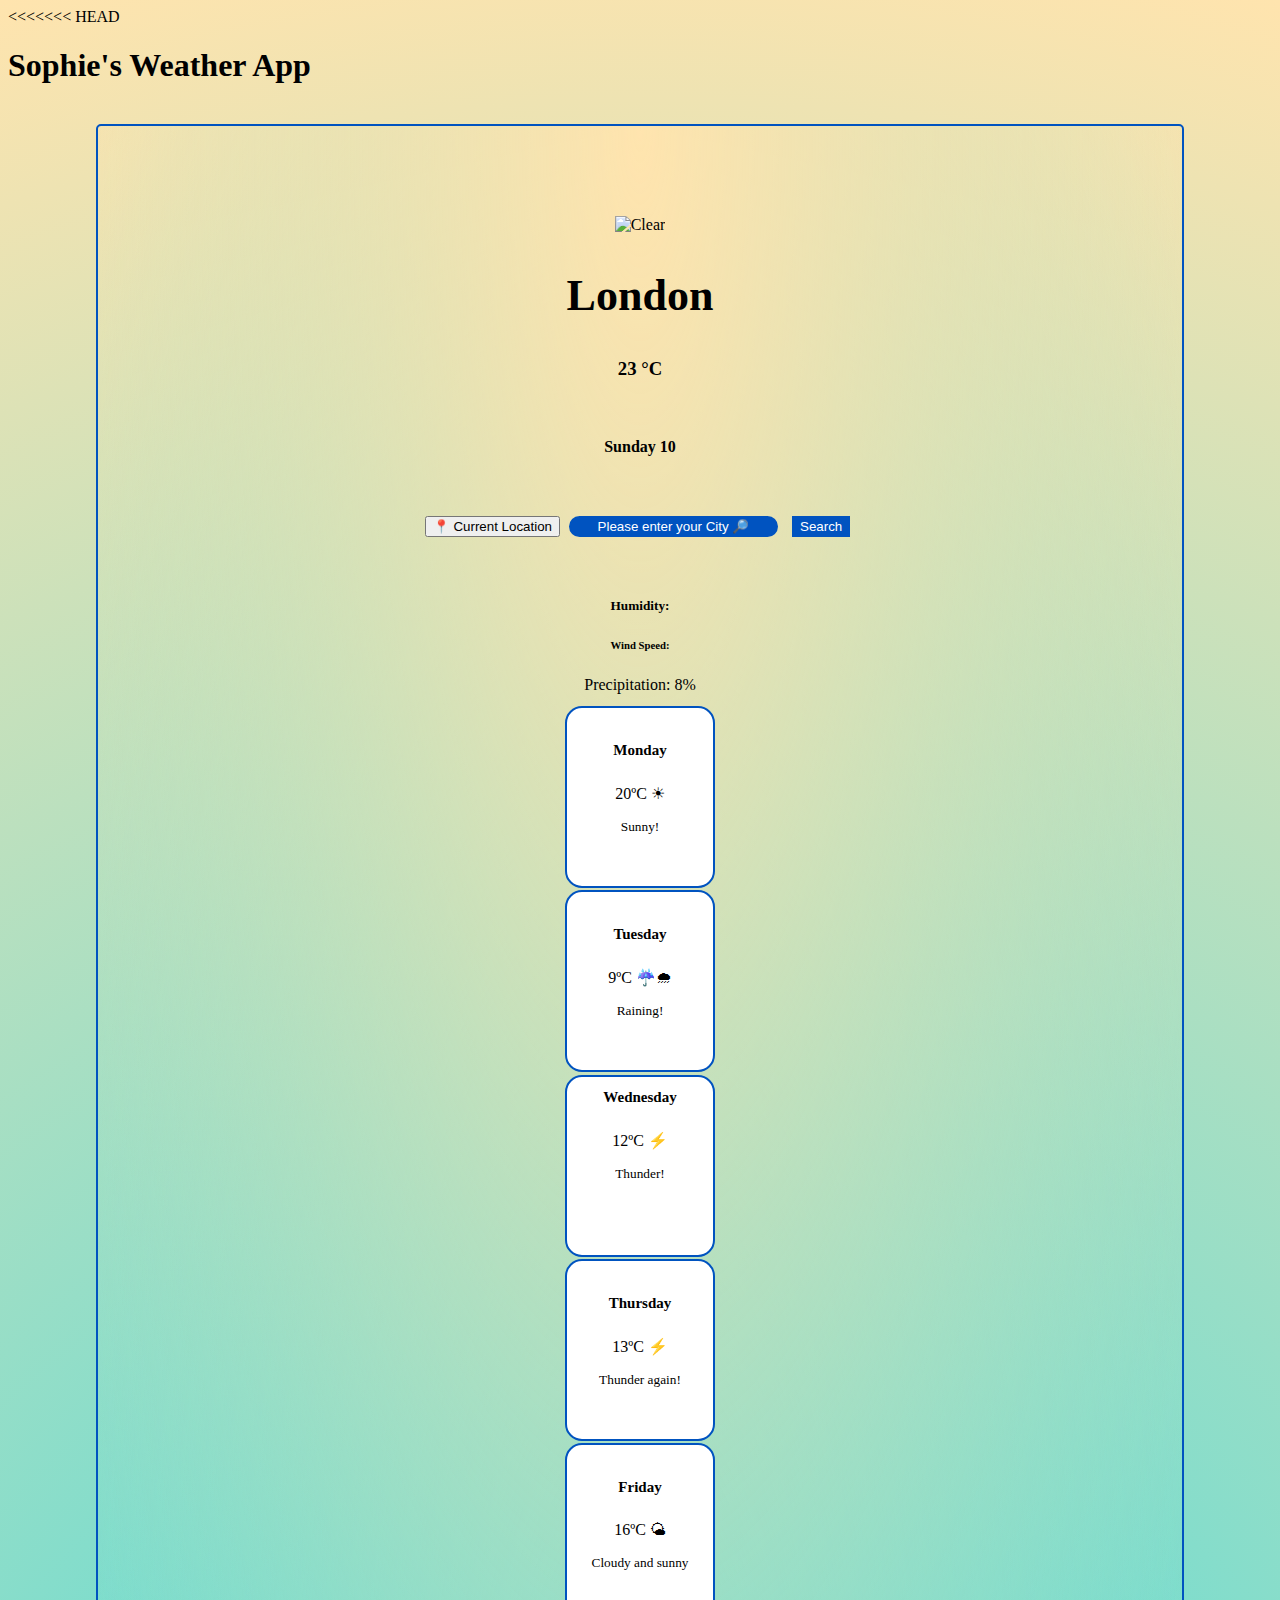
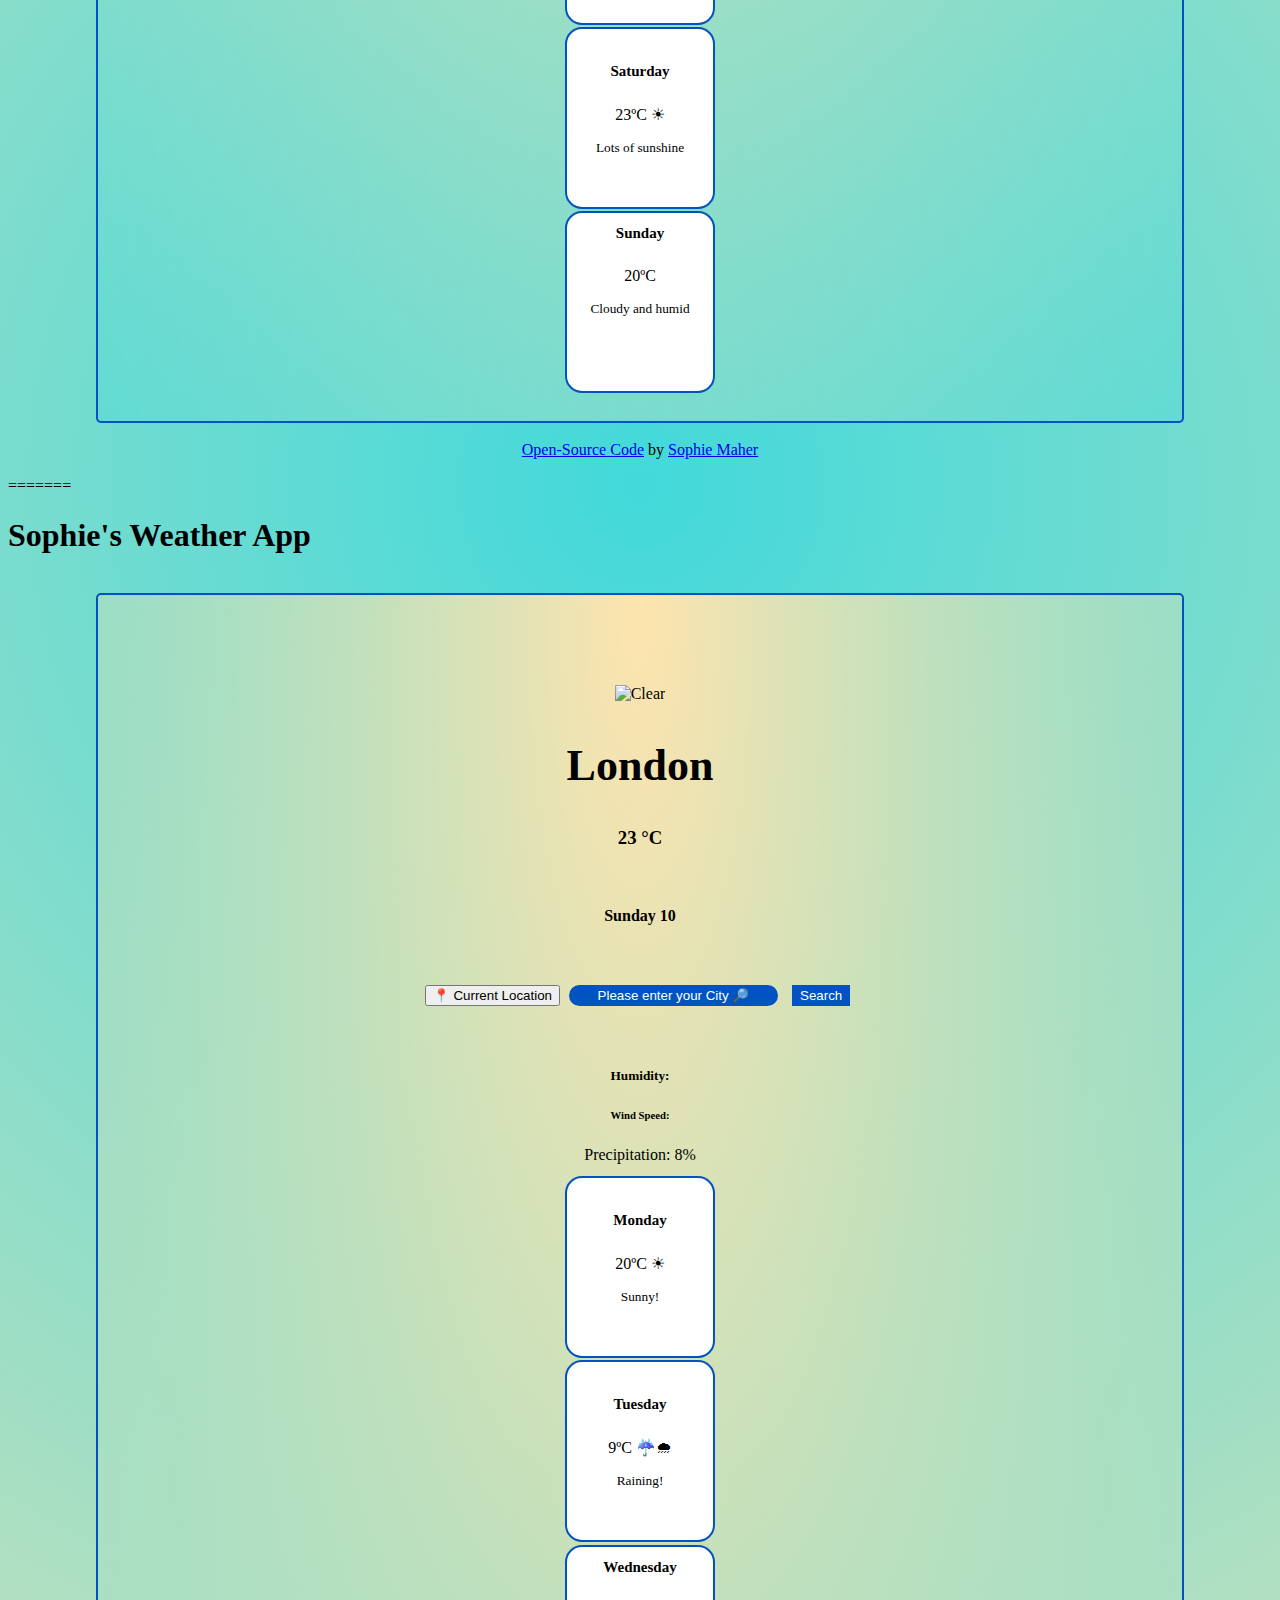
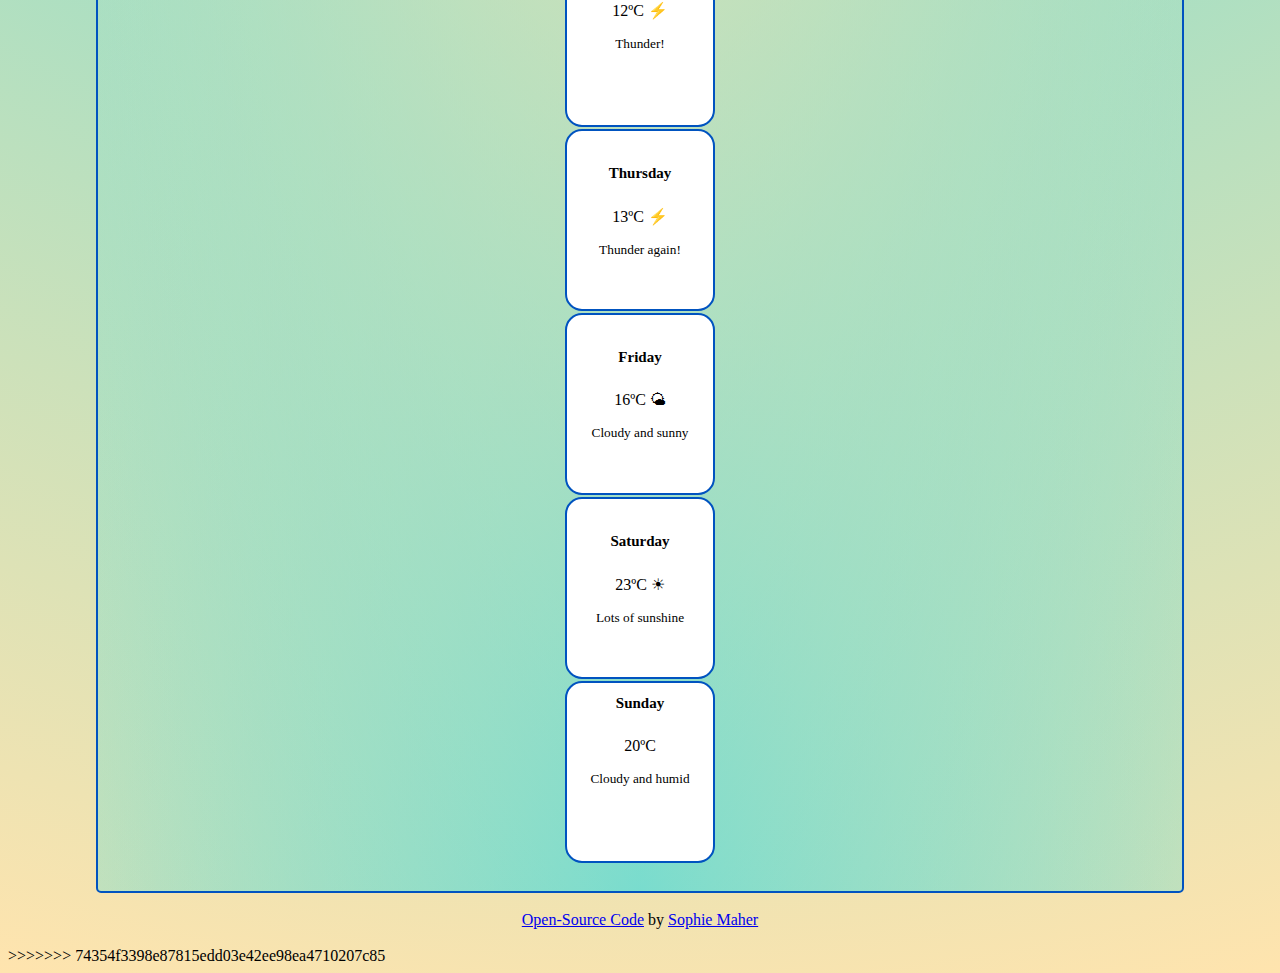
==== index test.html @ fde7e336 "Add files via upload" ====
<<<<<<< HEAD
<!DOCTYPE html>
<html lang="en">

<head>
    <meta charset="UTF-8" />
    <meta name="viewport" content="width=device-width, initial-scale=1.0" />
    <title>Sophie's Weather App </title>
    <link rel="stylesheet" href="https://stackpath.bootstrapcdn.com/bootstrap/4.5.0/css/bootstrap.min.css"
        integrity="sha384-9aIt2nRpC12Uk9gS9baDl411NQApFmC26EwAOH8WgZl5MYYxFfc+NcPb1dKGj7Sk" crossorigin="anonymous" />
    <script src="https://kit.fontawesome.com/809b49a972.js" crossorigin="anonymous"></script>
</head>

<body>
    <div class="Container">
        <div class="Col-1 App Header">
            <h1>Sophie's Weather App</h1>
        </div>
    </div>
    <br />

    <div class="card" style="width: 68rem;">
        <div class="card-body-1">
        <div class ="icon-style"> 
            <img src="" alt="Clear" id="icon"/>
            <h2 class="city">London</h2>
            <div class="clearfix weather-temperature"></div>
            <h3><span id="temperaturee"> 23 </span>°C </h3>
            <br />
            <h4>Sunday 10</h4>
            <br />

            </p>
            <form class="enter-city-1" id="search-form">
                <button type="button" id="location" class="location" size="19">📍 Current Location</button>
                <input type="text" id="enter-city" placeholder="Please enter your City 🔎" size="23" />
                <input type="submit" id="city-button" value="Search" />
            </form>
            <br />
            <h5>Humidity:<span id="humid"></span> </h5>
            <h6>Wind Speed: <span id="wind"></span> </h6>
            <h7>Precipitation: 8%</h7>
            <br>
            <br />
            <br />
            <br />
            <br />
            <br />
            <div class="card-deck">
                <div class="card">
                    <div class="card-body" style="height: 10rem;" ;>
                        <h5 class="card-title">
                            Monday
                        </h5>
                        <p class="card-text">20ºC ☀</p>
                        <p class="card-text"><small class="text-muted">Sunny!</small></p>
                    </div>
                </div>
                <div class="card">
                    <div class="card-body" style="height: 10rem;" ;>
                        <h5 class="card-title">Tuesday</h5>
                        <p class="card-text">9ºC ☔🌧</p>
                        <p class="card-text">
                            <small class="text-muted">Raining!</small>
                        </p>
                    </div>
                </div>
                <div class="card">
                    <div class="card-body text-center" style="height: 10rem;" ;>
                        <h5 class="card-title text-center">Wednesday</h5>
                        <p class="card-text">12ºC ⚡</p>
                        <p class="card-text">
                            <small class="text-muted">Thunder!</small>
                        </p>
                    </div>
                </div>
                <div class="card">
                    <div class="card-body" style="height: 10rem;" ;>
                        <h5 class="card-title">Thursday</h5>
                        <p class="card-text">13ºC ⚡</p>
                        <p class="card-text">
                            <small class="text-muted">Thunder again!</small>
                        </p>
                    </div>
                </div>
                <div class="card">
                    <div class="card-body" style="height: 10rem;" ;>
                        <h5 class="card-title">Friday</h5>
                        <p class="card-text">16ºC 🌤</p>
                        <p class="card-text">
                            <small class="text-muted">Cloudy and sunny</small>
                        </p>
                    </div>
                </div>
                <div class="card">
                    <div class="card-body" style="height: 10rem;" ;>
                        <h5 class="card-title">Saturday</h5>
                        <p class="card-text">23ºC ☀</p>
                        <p class="card-text">
                            <small class="text-muted">Lots of sunshine</small>
                        </p>
                    </div>
                </div>
                <div class="card">
                    <div class="card-body" style="height: 10rem;" ;>
                        <h5 class="card-title text-center">Sunday</h5>
                        <p class="card-text text-center">
                            20ºC <i class="fas fa-cloud icon"></i>
                        </p>
                        <p class="card-text">
                            <small class="text-muted">Cloudy and humid</small>
                        </p>
                        </div>
                    </div>
                    <br />
                </div>
            </div>
        </div>
    </div>
    <br>
    <footer><a href="https://github.com/smsmsm1/My-Weather-App-Development">Open-Source Code</a> by <a
            href="https://www.linkedin.com/in/sophie-maher/">Sophie Maher</a> </footer>
            <br>
    <link rel="stylesheet" href="./styles test.css" />
    <script src="./index test.js"></script>
    <script src="https://unpkg.com/axios/dist/axios.min.js"></script>
</body>

=======
<!DOCTYPE html>
<html lang="en">

<head>
    <meta charset="UTF-8" />
    <meta name="viewport" content="width=device-width, initial-scale=1.0" />
    <title>Sophie's Weather App </title>
    <link rel="stylesheet" href="https://stackpath.bootstrapcdn.com/bootstrap/4.5.0/css/bootstrap.min.css"
        integrity="sha384-9aIt2nRpC12Uk9gS9baDl411NQApFmC26EwAOH8WgZl5MYYxFfc+NcPb1dKGj7Sk" crossorigin="anonymous" />
    <script src="https://kit.fontawesome.com/809b49a972.js" crossorigin="anonymous"></script>
</head>

<body>
    <div class="Container">
        <div class="Col-1 App Header">
            <h1>Sophie's Weather App</h1>
        </div>
    </div>
    <br />

    <div class="card" style="width: 68rem;">
        <div class="card-body-1">
        <div class ="icon-style"> 
            <img src="" alt="Clear" id="icon"/>
            <h2 class="city">London</h2>
            <div class="clearfix weather-temperature"></div>
            <h3><span id="temperaturee"> 23 </span>°C </h3>
            <br />
            <h4>Sunday 10</h4>
            <br />

            </p>
            <form class="enter-city-1" id="search-form">
                <button type="button" id="location" class="location" size="19">📍 Current Location</button>
                <input type="text" id="enter-city" placeholder="Please enter your City 🔎" size="23" />
                <input type="submit" id="city-button" value="Search" />
            </form>
            <br />
            <h5>Humidity:<span id="humid"></span> </h5>
            <h6>Wind Speed: <span id="wind"></span> </h6>
            <h7>Precipitation: 8%</h7>
            <br>
            <br />
            <br />
            <br />
            <br />
            <br />
            <div class="card-deck">
                <div class="card">
                    <div class="card-body" style="height: 10rem;" ;>
                        <h5 class="card-title">
                            Monday
                        </h5>
                        <p class="card-text">20ºC ☀</p>
                        <p class="card-text"><small class="text-muted">Sunny!</small></p>
                    </div>
                </div>
                <div class="card">
                    <div class="card-body" style="height: 10rem;" ;>
                        <h5 class="card-title">Tuesday</h5>
                        <p class="card-text">9ºC ☔🌧</p>
                        <p class="card-text">
                            <small class="text-muted">Raining!</small>
                        </p>
                    </div>
                </div>
                <div class="card">
                    <div class="card-body text-center" style="height: 10rem;" ;>
                        <h5 class="card-title text-center">Wednesday</h5>
                        <p class="card-text">12ºC ⚡</p>
                        <p class="card-text">
                            <small class="text-muted">Thunder!</small>
                        </p>
                    </div>
                </div>
                <div class="card">
                    <div class="card-body" style="height: 10rem;" ;>
                        <h5 class="card-title">Thursday</h5>
                        <p class="card-text">13ºC ⚡</p>
                        <p class="card-text">
                            <small class="text-muted">Thunder again!</small>
                        </p>
                    </div>
                </div>
                <div class="card">
                    <div class="card-body" style="height: 10rem;" ;>
                        <h5 class="card-title">Friday</h5>
                        <p class="card-text">16ºC 🌤</p>
                        <p class="card-text">
                            <small class="text-muted">Cloudy and sunny</small>
                        </p>
                    </div>
                </div>
                <div class="card">
                    <div class="card-body" style="height: 10rem;" ;>
                        <h5 class="card-title">Saturday</h5>
                        <p class="card-text">23ºC ☀</p>
                        <p class="card-text">
                            <small class="text-muted">Lots of sunshine</small>
                        </p>
                    </div>
                </div>
                <div class="card">
                    <div class="card-body" style="height: 10rem;" ;>
                        <h5 class="card-title text-center">Sunday</h5>
                        <p class="card-text text-center">
                            20ºC <i class="fas fa-cloud icon"></i>
                        </p>
                        <p class="card-text">
                            <small class="text-muted">Cloudy and humid</small>
                        </p>
                        </div>
                    </div>
                    <br />
                </div>
            </div>
        </div>
    </div>
    <br>
    <footer><a href="https://github.com/smsmsm1/My-Weather-App-Development">Open-Source Code</a> by <a
            href="https://www.linkedin.com/in/sophie-maher/">Sophie Maher</a> </footer>
            <br>
    <link rel="stylesheet" href="./styles test.css" />
    <script src="./index test.js"></script>
    <script src="https://unpkg.com/axios/dist/axios.min.js"></script>
</body>

>>>>>>> 74354f3398e87815edd03e42ee98ea4710207c85
</html>
---- styles test.css ----
<<<<<<< HEAD
.Col-1 {
  background: #0053c0;
  text-align: center;
  border-radius: 30px;
  max-width: 600px;
  display: block;
  margin: auto;
  margin-top: 25px;
  padding: 35px;
  color: white;
}
.city {
  font-size: 44px;
}

.icon-style img {
  float: center;
}

.weather-temperature img {
  margin-right: 5px;
  height: 64px;
  width: 64px;
}

footer {
  text-align: center;
}

.temp {
  font-size: 24px;
}

.temperature-amount {
  font-size: 34px;
}

input[type="text"] {
  background-color: #0053c0;
  border-radius: 30px;
  border: 2pt solid #0053c0;
  margin: 5px;
  text-align: center;
  color: white;
}

input[type="submit"] {
  background-color: #0053c0;
  border: 2pt solid #0053c0;
  margin: 5px;
  text-align: center;
  color: white;
}

::placeholder {
  color: white;
}

.card-body {
  text-align: center;
  border-radius: 20px;
  border: 2pt solid #0053c0;
  border-radius: 17px;
  margin: 0 auto;
  padding: 9px;
  background: white;
  margin-top: 2px;
  width: 8rem;
}

.card-deck {
  margin: -5rem;
}

body {
  background: radial-gradient(circle, rgb(66, 217, 219), rgb(255, 228, 174));
  font-family: Montserrat;
}

.text-center {
  margin-top: 3px;
}

.card-body-1 {
  text-align: center;
  border-radius: 20px;
  border: 2pt solid #0053c0;
  border-radius: 5px;
  padding: 90px;
  background: radial-gradient(ellipse at top, #ffe4ae, transparent),
    radial-gradient(ellipse at bottom, #42d9db, transparent);
}

.row-no-gutters {
  text-align: center;
  border-radius: 15px;
  border: 2pt solid #ababfd;
  border-radius: 4px;
}

.card {
  display: block;
  margin: 0 auto;
  border-style: none;
  background: none;
}

.h2 {
  text-align: center;
}

.col-md-8 {
  display: block;
  margin: 0 auto;
  text-align: center;
}

.card-title {
  font-size: 15px;
}

.icon {
  color: rgb(248, 221, 147);
}
=======
.Col-1 {
  background: #0053c0;
  text-align: center;
  border-radius: 30px;
  max-width: 600px;
  display: block;
  margin: auto;
  margin-top: 25px;
  padding: 35px;
  color: white;
}
.city {
  font-size: 44px;
}

.icon-style img {
  float: center;
}

.weather-temperature img {
  margin-right: 5px;
  height: 64px;
  width: 64px;
}

footer {
  text-align: center;
}

.temp {
  font-size: 24px;
}

.temperature-amount {
  font-size: 34px;
}

input[type="text"] {
  background-color: #0053c0;
  border-radius: 30px;
  border: 2pt solid #0053c0;
  margin: 5px;
  text-align: center;
  color: white;
}

input[type="submit"] {
  background-color: #0053c0;
  border: 2pt solid #0053c0;
  margin: 5px;
  text-align: center;
  color: white;
}

::placeholder {
  color: white;
}

.card-body {
  text-align: center;
  border-radius: 20px;
  border: 2pt solid #0053c0;
  border-radius: 17px;
  margin: 0 auto;
  padding: 9px;
  background: white;
  margin-top: 2px;
  width: 8rem;
}

.card-deck {
  margin: -5rem;
}

body {
  background: radial-gradient(circle, rgb(66, 217, 219), rgb(255, 228, 174));
  font-family: Montserrat;
}

.text-center {
  margin-top: 3px;
}

.card-body-1 {
  text-align: center;
  border-radius: 20px;
  border: 2pt solid #0053c0;
  border-radius: 5px;
  padding: 90px;
  background: radial-gradient(ellipse at top, #ffe4ae, transparent),
    radial-gradient(ellipse at bottom, #42d9db, transparent);
}

.row-no-gutters {
  text-align: center;
  border-radius: 15px;
  border: 2pt solid #ababfd;
  border-radius: 4px;
}

.card {
  display: block;
  margin: 0 auto;
  border-style: none;
  background: none;
}

.h2 {
  text-align: center;
}

.col-md-8 {
  display: block;
  margin: 0 auto;
  text-align: center;
}

.card-title {
  font-size: 15px;
}

.icon {
  color: rgb(248, 221, 147);
}
>>>>>>> 74354f3398e87815edd03e42ee98ea4710207c85
---- styles test.css ----
<<<<<<< HEAD
.Col-1 {
  background: #0053c0;
  text-align: center;
  border-radius: 30px;
  max-width: 600px;
  display: block;
  margin: auto;
  margin-top: 25px;
  padding: 35px;
  color: white;
}
.city {
  font-size: 44px;
}

.icon-style img {
  float: center;
}

.weather-temperature img {
  margin-right: 5px;
  height: 64px;
  width: 64px;
}

footer {
  text-align: center;
}

.temp {
  font-size: 24px;
}

.temperature-amount {
  font-size: 34px;
}

input[type="text"] {
  background-color: #0053c0;
  border-radius: 30px;
  border: 2pt solid #0053c0;
  margin: 5px;
  text-align: center;
  color: white;
}

input[type="submit"] {
  background-color: #0053c0;
  border: 2pt solid #0053c0;
  margin: 5px;
  text-align: center;
  color: white;
}

::placeholder {
  color: white;
}

.card-body {
  text-align: center;
  border-radius: 20px;
  border: 2pt solid #0053c0;
  border-radius: 17px;
  margin: 0 auto;
  padding: 9px;
  background: white;
  margin-top: 2px;
  width: 8rem;
}

.card-deck {
  margin: -5rem;
}

body {
  background: radial-gradient(circle, rgb(66, 217, 219), rgb(255, 228, 174));
  font-family: Montserrat;
}

.text-center {
  margin-top: 3px;
}

.card-body-1 {
  text-align: center;
  border-radius: 20px;
  border: 2pt solid #0053c0;
  border-radius: 5px;
  padding: 90px;
  background: radial-gradient(ellipse at top, #ffe4ae, transparent),
    radial-gradient(ellipse at bottom, #42d9db, transparent);
}

.row-no-gutters {
  text-align: center;
  border-radius: 15px;
  border: 2pt solid #ababfd;
  border-radius: 4px;
}

.card {
  display: block;
  margin: 0 auto;
  border-style: none;
  background: none;
}

.h2 {
  text-align: center;
}

.col-md-8 {
  display: block;
  margin: 0 auto;
  text-align: center;
}

.card-title {
  font-size: 15px;
}

.icon {
  color: rgb(248, 221, 147);
}
=======
.Col-1 {
  background: #0053c0;
  text-align: center;
  border-radius: 30px;
  max-width: 600px;
  display: block;
  margin: auto;
  margin-top: 25px;
  padding: 35px;
  color: white;
}
.city {
  font-size: 44px;
}

.icon-style img {
  float: center;
}

.weather-temperature img {
  margin-right: 5px;
  height: 64px;
  width: 64px;
}

footer {
  text-align: center;
}

.temp {
  font-size: 24px;
}

.temperature-amount {
  font-size: 34px;
}

input[type="text"] {
  background-color: #0053c0;
  border-radius: 30px;
  border: 2pt solid #0053c0;
  margin: 5px;
  text-align: center;
  color: white;
}

input[type="submit"] {
  background-color: #0053c0;
  border: 2pt solid #0053c0;
  margin: 5px;
  text-align: center;
  color: white;
}

::placeholder {
  color: white;
}

.card-body {
  text-align: center;
  border-radius: 20px;
  border: 2pt solid #0053c0;
  border-radius: 17px;
  margin: 0 auto;
  padding: 9px;
  background: white;
  margin-top: 2px;
  width: 8rem;
}

.card-deck {
  margin: -5rem;
}

body {
  background: radial-gradient(circle, rgb(66, 217, 219), rgb(255, 228, 174));
  font-family: Montserrat;
}

.text-center {
  margin-top: 3px;
}

.card-body-1 {
  text-align: center;
  border-radius: 20px;
  border: 2pt solid #0053c0;
  border-radius: 5px;
  padding: 90px;
  background: radial-gradient(ellipse at top, #ffe4ae, transparent),
    radial-gradient(ellipse at bottom, #42d9db, transparent);
}

.row-no-gutters {
  text-align: center;
  border-radius: 15px;
  border: 2pt solid #ababfd;
  border-radius: 4px;
}

.card {
  display: block;
  margin: 0 auto;
  border-style: none;
  background: none;
}

.h2 {
  text-align: center;
}

.col-md-8 {
  display: block;
  margin: 0 auto;
  text-align: center;
}

.card-title {
  font-size: 15px;
}

.icon {
  color: rgb(248, 221, 147);
}
>>>>>>> 74354f3398e87815edd03e42ee98ea4710207c85
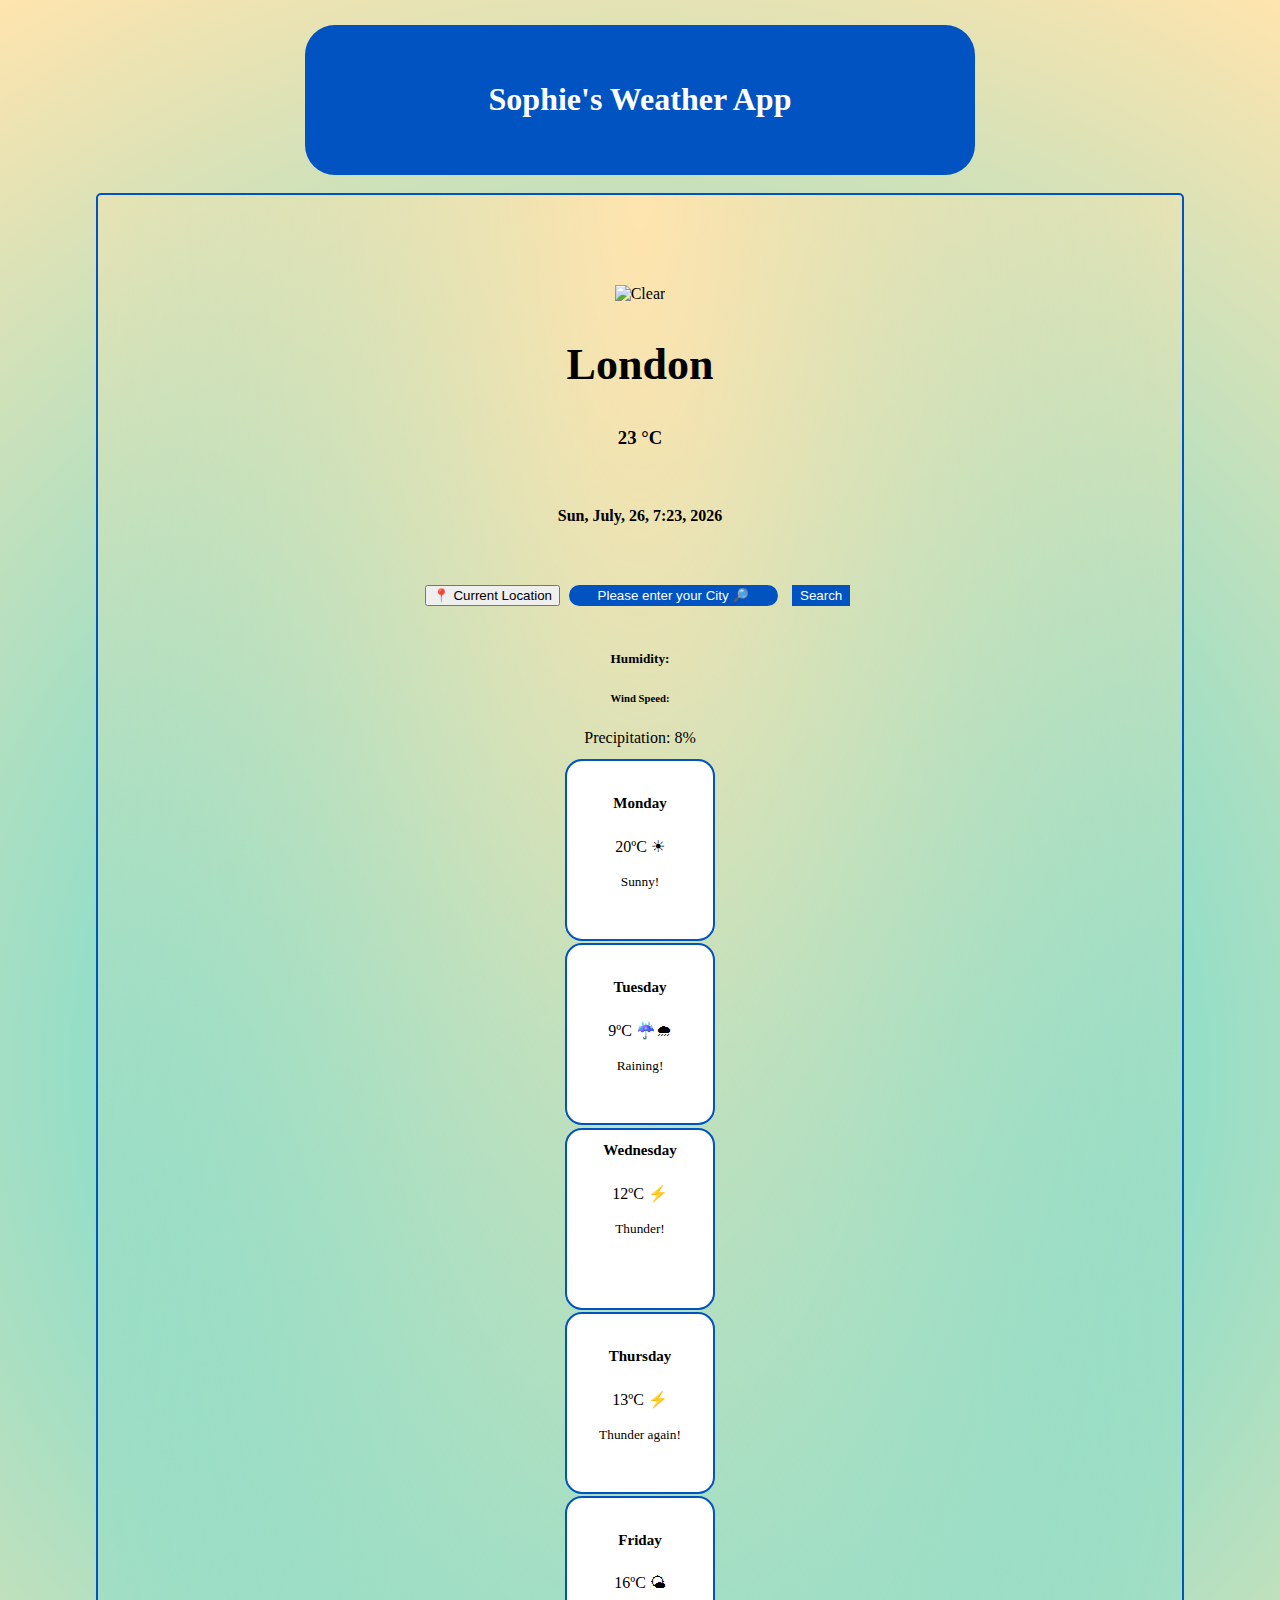
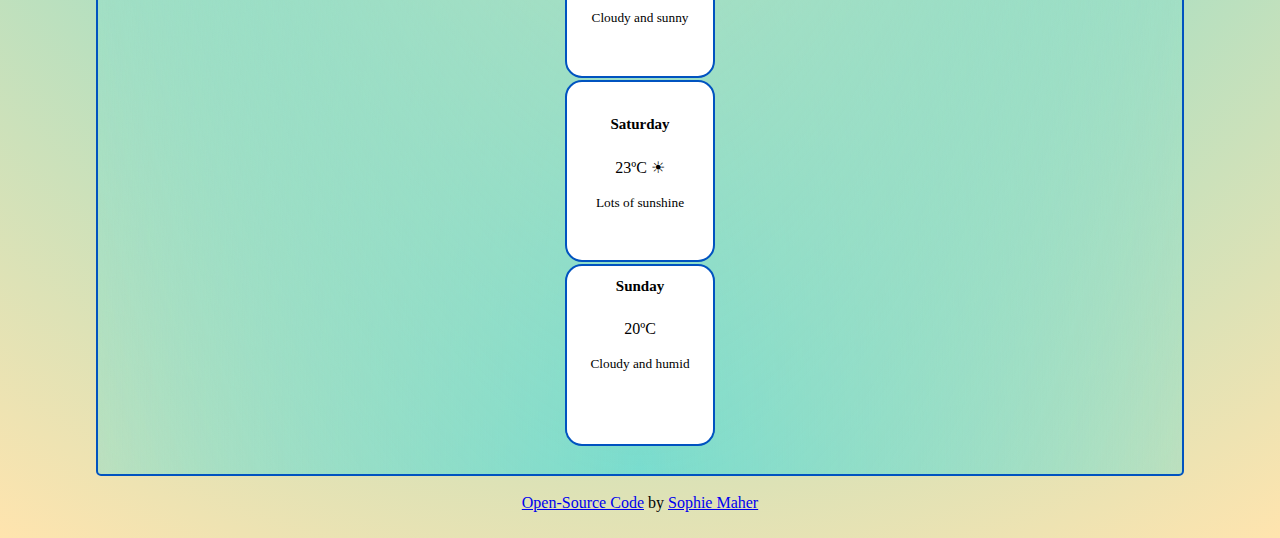
==== commit b1c53176: "Changes" ====
--- a/index test.html
+++ b/index test.html
@@ -1,4 +1,3 @@
-<<<<<<< HEAD
 <!DOCTYPE html>
 <html lang="en">
 
@@ -126,133 +125,4 @@
     <script src="https://unpkg.com/axios/dist/axios.min.js"></script>
 </body>
 
-=======
-<!DOCTYPE html>
-<html lang="en">
-
-<head>
-    <meta charset="UTF-8" />
-    <meta name="viewport" content="width=device-width, initial-scale=1.0" />
-    <title>Sophie's Weather App </title>
-    <link rel="stylesheet" href="https://stackpath.bootstrapcdn.com/bootstrap/4.5.0/css/bootstrap.min.css"
-        integrity="sha384-9aIt2nRpC12Uk9gS9baDl411NQApFmC26EwAOH8WgZl5MYYxFfc+NcPb1dKGj7Sk" crossorigin="anonymous" />
-    <script src="https://kit.fontawesome.com/809b49a972.js" crossorigin="anonymous"></script>
-</head>
-
-<body>
-    <div class="Container">
-        <div class="Col-1 App Header">
-            <h1>Sophie's Weather App</h1>
-        </div>
-    </div>
-    <br />
-
-    <div class="card" style="width: 68rem;">
-        <div class="card-body-1">
-        <div class ="icon-style"> 
-            <img src="" alt="Clear" id="icon"/>
-            <h2 class="city">London</h2>
-            <div class="clearfix weather-temperature"></div>
-            <h3><span id="temperaturee"> 23 </span>°C </h3>
-            <br />
-            <h4>Sunday 10</h4>
-            <br />
-
-            </p>
-            <form class="enter-city-1" id="search-form">
-                <button type="button" id="location" class="location" size="19">📍 Current Location</button>
-                <input type="text" id="enter-city" placeholder="Please enter your City 🔎" size="23" />
-                <input type="submit" id="city-button" value="Search" />
-            </form>
-            <br />
-            <h5>Humidity:<span id="humid"></span> </h5>
-            <h6>Wind Speed: <span id="wind"></span> </h6>
-            <h7>Precipitation: 8%</h7>
-            <br>
-            <br />
-            <br />
-            <br />
-            <br />
-            <br />
-            <div class="card-deck">
-                <div class="card">
-                    <div class="card-body" style="height: 10rem;" ;>
-                        <h5 class="card-title">
-                            Monday
-                        </h5>
-                        <p class="card-text">20ºC ☀</p>
-                        <p class="card-text"><small class="text-muted">Sunny!</small></p>
-                    </div>
-                </div>
-                <div class="card">
-                    <div class="card-body" style="height: 10rem;" ;>
-                        <h5 class="card-title">Tuesday</h5>
-                        <p class="card-text">9ºC ☔🌧</p>
-                        <p class="card-text">
-                            <small class="text-muted">Raining!</small>
-                        </p>
-                    </div>
-                </div>
-                <div class="card">
-                    <div class="card-body text-center" style="height: 10rem;" ;>
-                        <h5 class="card-title text-center">Wednesday</h5>
-                        <p class="card-text">12ºC ⚡</p>
-                        <p class="card-text">
-                            <small class="text-muted">Thunder!</small>
-                        </p>
-                    </div>
-                </div>
-                <div class="card">
-                    <div class="card-body" style="height: 10rem;" ;>
-                        <h5 class="card-title">Thursday</h5>
-                        <p class="card-text">13ºC ⚡</p>
-                        <p class="card-text">
-                            <small class="text-muted">Thunder again!</small>
-                        </p>
-                    </div>
-                </div>
-                <div class="card">
-                    <div class="card-body" style="height: 10rem;" ;>
-                        <h5 class="card-title">Friday</h5>
-                        <p class="card-text">16ºC 🌤</p>
-                        <p class="card-text">
-                            <small class="text-muted">Cloudy and sunny</small>
-                        </p>
-                    </div>
-                </div>
-                <div class="card">
-                    <div class="card-body" style="height: 10rem;" ;>
-                        <h5 class="card-title">Saturday</h5>
-                        <p class="card-text">23ºC ☀</p>
-                        <p class="card-text">
-                            <small class="text-muted">Lots of sunshine</small>
-                        </p>
-                    </div>
-                </div>
-                <div class="card">
-                    <div class="card-body" style="height: 10rem;" ;>
-                        <h5 class="card-title text-center">Sunday</h5>
-                        <p class="card-text text-center">
-                            20ºC <i class="fas fa-cloud icon"></i>
-                        </p>
-                        <p class="card-text">
-                            <small class="text-muted">Cloudy and humid</small>
-                        </p>
-                        </div>
-                    </div>
-                    <br />
-                </div>
-            </div>
-        </div>
-    </div>
-    <br>
-    <footer><a href="https://github.com/smsmsm1/My-Weather-App-Development">Open-Source Code</a> by <a
-            href="https://www.linkedin.com/in/sophie-maher/">Sophie Maher</a> </footer>
-            <br>
-    <link rel="stylesheet" href="./styles test.css" />
-    <script src="./index test.js"></script>
-    <script src="https://unpkg.com/axios/dist/axios.min.js"></script>
-</body>
-
->>>>>>> 74354f3398e87815edd03e42ee98ea4710207c85
 </html>--- a/styles test.css
+++ b/styles test.css
@@ -1,4 +1,3 @@
-<<<<<<< HEAD
 .Col-1 {
   background: #0053c0;
   text-align: center;
@@ -123,129 +122,3 @@
 .icon {
   color: rgb(248, 221, 147);
 }
-=======
-.Col-1 {
-  background: #0053c0;
-  text-align: center;
-  border-radius: 30px;
-  max-width: 600px;
-  display: block;
-  margin: auto;
-  margin-top: 25px;
-  padding: 35px;
-  color: white;
-}
-.city {
-  font-size: 44px;
-}
-
-.icon-style img {
-  float: center;
-}
-
-.weather-temperature img {
-  margin-right: 5px;
-  height: 64px;
-  width: 64px;
-}
-
-footer {
-  text-align: center;
-}
-
-.temp {
-  font-size: 24px;
-}
-
-.temperature-amount {
-  font-size: 34px;
-}
-
-input[type="text"] {
-  background-color: #0053c0;
-  border-radius: 30px;
-  border: 2pt solid #0053c0;
-  margin: 5px;
-  text-align: center;
-  color: white;
-}
-
-input[type="submit"] {
-  background-color: #0053c0;
-  border: 2pt solid #0053c0;
-  margin: 5px;
-  text-align: center;
-  color: white;
-}
-
-::placeholder {
-  color: white;
-}
-
-.card-body {
-  text-align: center;
-  border-radius: 20px;
-  border: 2pt solid #0053c0;
-  border-radius: 17px;
-  margin: 0 auto;
-  padding: 9px;
-  background: white;
-  margin-top: 2px;
-  width: 8rem;
-}
-
-.card-deck {
-  margin: -5rem;
-}
-
-body {
-  background: radial-gradient(circle, rgb(66, 217, 219), rgb(255, 228, 174));
-  font-family: Montserrat;
-}
-
-.text-center {
-  margin-top: 3px;
-}
-
-.card-body-1 {
-  text-align: center;
-  border-radius: 20px;
-  border: 2pt solid #0053c0;
-  border-radius: 5px;
-  padding: 90px;
-  background: radial-gradient(ellipse at top, #ffe4ae, transparent),
-    radial-gradient(ellipse at bottom, #42d9db, transparent);
-}
-
-.row-no-gutters {
-  text-align: center;
-  border-radius: 15px;
-  border: 2pt solid #ababfd;
-  border-radius: 4px;
-}
-
-.card {
-  display: block;
-  margin: 0 auto;
-  border-style: none;
-  background: none;
-}
-
-.h2 {
-  text-align: center;
-}
-
-.col-md-8 {
-  display: block;
-  margin: 0 auto;
-  text-align: center;
-}
-
-.card-title {
-  font-size: 15px;
-}
-
-.icon {
-  color: rgb(248, 221, 147);
-}
->>>>>>> 74354f3398e87815edd03e42ee98ea4710207c85
